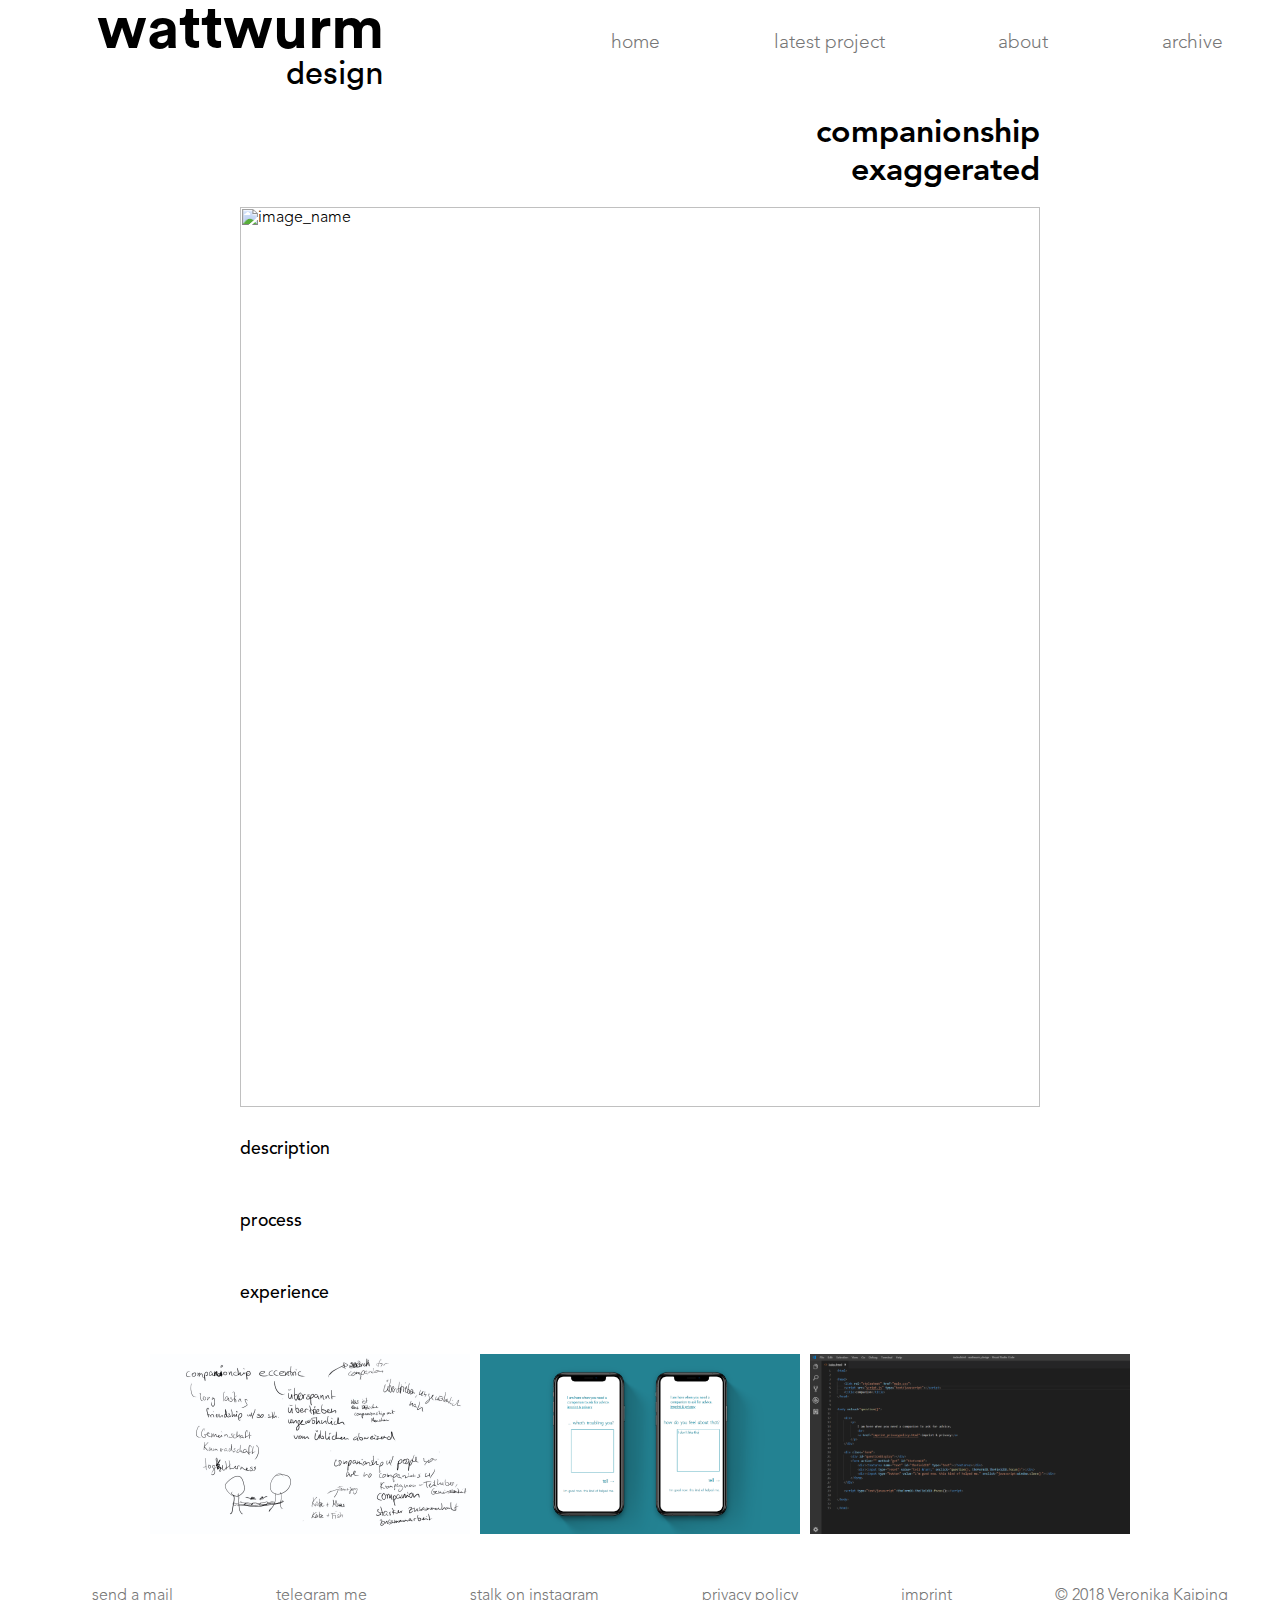
==== _neues_projekt.html @ 7e27d512 "first project + fixes" ====
<html>

<head>
    <!--titel ändern-->
    <title>companionship_exaggerated</title>
    <link rel="stylesheet" href="main.css">
    <link rel="stylesheet" href="imagepopup.css">
    <script src="imagepopup.js" type="text/javascript"></script>
    <meta name="viewport" content="width=device-width, initial-scale=1.0">
</head>

<body>
    <header>
        <nav class='menu'>
            <ul>
                <li>
                    <div>
                        wattwurm<div>design</div>
                    </div>
                </li>
                <li></li>
                <li><a href="index.html">home</a></li>
                <!-- latest project-Link ändern -->
                <li><a href="latest_project.html">latest project</a></li>
                <li><a href="about.html">about</a></li>
                <li>
                    <a href="#">archive</a>
                    <ul class='sub-menu'>
                        <!--<li><a href="archive.html#year_month">month year</a></li>-->
                        <li><a href="archive.html#18_dez">dez 18</a></li>
                    </ul>
                </li>
            </ul>
        </nav>
        </div>

    </header>

    <!--Link vorheriges Projekt einfügen:-->
    <!--<div class="pfeillinks"><a href="#">&larr;</a></div>-->
    <!--Link nächstes Projekt einfügen: // NUR BEI LETZTEM PROJEKT-->
    <!--<div class="pfeilrechts"><a href="#">&rarr;</a></div>-->

    <div class='div-project'>
        <div>
            <!--Hier Worte ändern:-->
            <a>companionship</a>
            <a>exaggerated</a>
        </div>
        <div>
            <!--Hier Bild ändern. Format muss immer gleich sein: Full HD 1920x10100-->
            <img src="projekte/companionship_exaggerated/companionship_exaggerated_img3.png" width=100% alt="image_name">
        </div>
        <div>
            <p>
                <h1>description</h1>
                <!--Hier Beschreibung eingeben:-->
                
            </p>
            <br>
            <p>
                <h1>process</h1>
                <!--Hier Prozess eingeben:-->
                
            </p>
            <br>
            <p>
                <h1>experience</h1>
                <!--Hier Erfahrung eingeben:-->
                
            </p>
        </div>
    </div>

    <!--Hier 3 Bilder + Namen einfügen eingeben:-->
    <div class='project_flex_images'>
        <img id="myImg" src="projekte/companionship_exaggerated/companionship_exaggerated_img5.jpg" alt="image_name" onclick="openModal();currentSlide(1)" class="hover">
        <img src="projekte/companionship_exaggerated/companionship_exaggerated_img2.png" alt="image_name" onclick="openModal();currentSlide(2)" class="hover">
        <img src="projekte/companionship_exaggerated/companionship_exaggerated_img4.png" alt="image_name" onclick="openModal();currentSlide(3)" class="hover">
    </div>

    <footer>

        <ul>
            <li><a href="mailto:Veronika.Kaiping@googlemail.com?subject=wattwurm design">send a mail</a></li>
            <li><a href="https://t.me/kakerlakenpopo" target="_blank">telegram me</a></li>
            <li><a href="https://www.instagram.com/wattwurm.design/" target="_blank">stalk on instagram</a></li>
            <li><a href="privacy_policy.html">privacy policy</a></li>
            <li><a href="imprint.html">imprint</a></li>
            <li><a> &copy; 2018 Veronika Kaiping</a></li>
        </ul>

    </footer>

    <!-- The Modal/Lightbox -->
    <div id="myModal" class="modal">
        <span class="close cursor" onclick="closeModal()">&times;</span>
        <div class="modal-content">

            <div class="mySlides">
                <div class="numbertext">1 / 3</div>
                <img src="projekte/companionship_exaggerated/companionship_exaggerated_img5.jpg" style="width:100%">
            </div>

            <div class="mySlides">
                <div class="numbertext">2 / 3</div>
                <img src="projekte/companionship_exaggerated/companionship_exaggerated_img2.png" style="width:100%">
            </div>

            <div class="mySlides">
                <div class="numbertext">3 / 3</div>
                <img src="projekte/companionship_exaggerated/companionship_exaggerated_img4.png" style="width:100%">
            </div>

            <a class="prev" onclick="plusSlides(-1)">&#10094;</a>
            <a class="next" onclick="plusSlides(1)">&#10095;</a>

            <!-- Caption text -->
            <div class="caption-container">
                <p id="caption"></p>
                <p id="caption"></p>
            </div>
        </div>
    </div>


</body>

</html>
---- main.css ----
@font-face { font-family: 'avenir_light';
    src: url('font/avenir/AvenirLTStd-Light.otf') format('opentype'); }
@font-face { font-family: 'avenir_medium';
    src: url('font/avenir/AvenirLTStd-Medium.otf') format('opentype'); }
@font-face { font-family: 'avenir_heavy';
    src: url('font/avenir/AvenirLTStd-Heavy.otf') format('opentype'); }
@font-face { font-family: 'circular_book';
    src: url('font/circular/lineto-circular-pro-book.ttf') format('truetype'); }
@font-face { font-family: 'circular_bold';
    src: url('font/circular/lineto-circular-pro-bold.ttf') format('truetype'); }

h1{
    font-family: 'avenir_medium';
    font-size: 110%;
}
h2{
    font-family: 'avenir_medium';
    font-size: 100%;
}
h3{
    font-family: 'avenir_bold';
    font-size: 120%;
}
p{
    font-family:'avenir_light';
}
img{
    max-width: 100%;
}

header{
    text-decoration:none;
    cursor: default;
    padding: 0;
}
header a{
    text-decoration:none;
    color: #777;
}
.menu > ul {
    font-family: 'avenir_light';
    font-size: 120%;

    display:flex;
    justify-content:space-around;
    flex-wrap : wrap;
    align-items: baseline;
}
.menu > ul > li {
    position: relative;
    list-style-type: none;
    display: inline-block;
    color: #777;
}
.menu > ul > li:hover {
    color: rgb(0, 0, 0);
    font-weight: bold;
}
.menu > ul > li:active {
    color: rgb(0, 0, 0);
    font-weight: bold;
}
.menu > ul > li> a:hover {
    color: rgb(0, 0, 0);
    font-weight: bold;
}
.menu > ul > li> a:active {
    color: rgb(0, 0, 0);
    font-weight: bold;
}
.menu > ul > li > div:first-child{/*logo: wattwurm*/
    color: #000;
    font-family: 'circular_bold';
    font-size: 60px;
    line-height: .8em;/*Abstand zu wattwurm*/
}
.menu > ul > li > div:first-child>div{/*logo: design*/
    font-family: 'circular_book';
    text-align: right;
    font-size: 32.5px;
}
.menu li:hover .sub-menu{
    display: block;
}
ul.sub-menu{
    position: absolute;
    list-style-type: none;
    color: #777;
    width: 100%;
    padding: .5em 0 1em .1em;
    display: none;
}
ul.sub-menu>li {
    margin-top:3vh; /*sub-menu Abstand (kleiner machen wenn mehrere Monate oder nach jahr sortieren)*/
}
ul.sub-menu>li>a{
    font-weight: normal;
}
ul.sub-menu>li>a:hover {
    color: rgb(0, 0, 0);
    font-weight: bold;
}
ul.sub-menu>li>a:active{
    color: rgb(0, 0, 0);
    font-weight: bold;
}

body {
    margin: 0;
    padding: 0;
    background-color:#ffffff;
    font-family:'avenir_light';
    height: 100%;
    width: 100%;
    box-sizing: border-box;
}

footer{
    margin-top:2em;
    font-size:100%;
    cursor: default;
}
footer a{
    margin: 5em 0;
    color:#777;
}
footer ul{
    list-style-type: none;
    display:flex;
    justify-content:space-around;
    flex-wrap : wrap;
    align-items: center;
}
footer>ul>li{
    margin: 0.2em 0;
}

.center_flex>div{
    margin: 1em;
    display:flex;
    flex-direction: column;
    justify-content: center;
    align-items: center;
}
.center_flex>div:last-child{
    margin-bottom: 8em;
}


/*slideshow*/
.center_flex>div>ul:first-child>li{
    left: 50%;
    transform: translateX(-50%);
    text-align:center;
}
.center_flex>div>ul:first-child>li>a{
    font-family: 'circular_bold';
    font-size: 220%;
    color:#000;
    text-decoration: none;
}




.center_flex>div>ul>li{
    display:flex;
    flex-direction: row;
    flex-wrap: nowrap;
    width: 100%;
    justify-content: center;
    align-content: center;
    text-align: center;
}
#needDisplay, #adjDisplay{ /*random words*/
    font-family: 'circular_bold';
    font-size: 220%;
    color:#000;
    text-decoration: underline;
}
.center_flex>div>ul:last-child>li:last-child{
    padding-top:.6em;
}
.center_flex>div>ul>li>a{ /*random words*/
    font-family: 'circular_bold';
    font-size: 220%;
    color:#000;
}
.center_flex>div>a>p{
    font-size:110%;
}
.center_flex>div:first-child>a{ /*the mission: + Randausgleich*/
    transform: translateX(2%);
}
.center_flex>div>a>p:first-child{ /*the mission:*/
    font-family: 'avenir_heavy';
    font-size: 150%;
}
.center_flex>div>a>p:nth-child(3){ /*1 noun -  1 verb - 1 adjective - 24 hours*/
    font-family: 'circular_bold';
    font-size: 110%;
}
.center_flex>div>ul{
    list-style: none;
    padding: 0;
}
.randomButton {
    background-color: #ffffff;
    font-family: 'avenir_light';
    font-size: 110%;
    border:none;
    cursor:pointer;
    color:#000000;
}

.abstand{
    margin-top:5em;
}


.pfeillinks{ /*pfeil links*/
    position:fixed;
    margin-top: 30vh;
    margin-left: 2.5%;
}
.pfeilrechts{ /*pfeil rechts*/
    position:fixed;
    margin-top: 30vh;
    margin-left: 97.5%;
    transform: translateX(-100%);
}
.pfeillinks>a, .pfeilrechts>a{
    font-size: 200%;
    text-align: center;
    text-decoration: none;
    font-weight: bold;
    color: #777;
}
.pfeillinks>a:hover, .pfeilrechts>a:hover{
    text-decoration: none;
    color: #000;
}

.div-project > div:first-child {
    display: flex;
    flex-direction: column;
    color: #000;
    font-family: 'avenir_heavy';
    font-size: 200%;
    text-align: right;
    margin: 0 auto;
    width:100%; max-width: 800px; 
}
.div-project > div:nth-child(2) {
    margin: 1em auto 2em auto;
    width:100%; max-width: 800px;
    padding: 0; 
}
.div-project > div:nth-child(3) {
    margin: 0 auto;
    width:100%; max-width: 800px;
    padding: 0; 
}
.div-project >div>a{
    color: black;
}

.project_flex_images{
    margin: 5vh 0;
    display: flex;
    flex-direction: row;
    flex-wrap: wrap;
    justify-content: center;
    align-content: flex-start;
    align-items: flex-start;
}
.project_flex_images>img{
    margin:5px;
    width: 100%; max-width: 320px; min-width: 50px;
}

article{
    margin: 5vh 30vw;
    display:flex;
    flex-direction: column;
    justify-content: space-around;
}
article a, article p, article li, article h1, article h2{
    text-decoration: none;
    color: #777;
}
article a:hover{
    text-decoration: none;
    cursor: pointer;
    color: #000;
}

.archive_table{
    margin-top: 3em;
}
.archive_table>li{
    display:grid;
    grid-template-columns: 37.5% 25% 37.5%;
    grid-gap: 1em;
    margin: 2em 0;
}
.archive_table>li>div{
    display:flex;
    justify-content: center;
    align-items: flex-start;
}
.archive_table>li>div>a{
    color:#000;
    font-size: 100%;
    text-decoration: underline;
}
.archive_table>li>div:nth-of-type(1){
    display:flex;
    justify-content: flex-end;
    align-items: flex-start;
}
.archive_table>li>div:nth-of-type(1)>a{
    text-align: right;
    font-family: 'avenir_heavy';
    font-size: 150%;
    text-decoration: none;
}
.archive_table>li>div:nth-child(3n){
    justify-content: flex-start;
    justify-items: flex-start;
    width: 100%; max-width: 150px; min-width: 150px;
}

.about div{
    width:100%; max-width:300;
    margin: 1vw;
}
.about>div>p{
    font-size: 110%;
}
.about>div>p>a{
    color: #000;
}
.about>div:first-child p, .about>div:first-child h1{
    font-weight: bold;
}
.about {
    margin: 5vh 10vw;
    display:flex;
    flex-direction: row;
    flex-wrap: wrap;
    justify-content: center;
    align-items: flex-start;
    align-content: flex-start;
}








@media only screen and (max-width: 600px) {
    .menu > ul > li > div:first-child{/*logo: wattwurm*/
        color: #000;
        font-family: 'circular_bold';
        font-size: 30px;
        line-height: .7em;/*Abstand zu wattwurm*/
        margin-top: .3em;
        margin-right:0;
    }
    .menu > ul > li > div:first-child>div{/*logo: design*/
        font-family: 'circular_book';
        text-align: right;
        font-size: 16.5px;
        transform: translateX(195%);
        transform: translateX(-0em);
    }
    .menu > ul > li:nth-child(2){ /*leeres div für Abstand zum Logo im menu in @mobile*/
        width: 100%;
    }
    .menu > ul {
        font-family: 'avenir_light';
        font-size: 120%;
        display:flex;
        flex-direction: row;
        justify-content:space-between;
        flex-wrap : wrap;
        padding: 0 1em;
    }
    .menu > ul>li{
        margin-top: .5em;
    }

    ul.sub-menu{
        position: absolute;
        list-style-type: none;
        color: #777;
        background: rgba(255, 255, 255, 0.8);
        width: 10%;
        padding-left: .5em;
        padding-right: 1.8em;
        padding-bottom: .5em;
        margin-top:0;
        margin-left:-.4em;
        display: none;
    }
    ul.sub-menu>li {
        margin-top: .5em; /*sub-menu Abstand (kleiner machen wenn mehrere Monate oder nach jahr sortieren)*/
    }

    .center_flex>div>ul>li{
        display:block;
    }
    #needDisplay, #adjDisplay{ /*random words*/
        font-size: 150%;
    }
    .center_flex>div>ul>li>a{ /*random words*/
        font-size: 150%;
    }

    .div-project{
        margin: 0vh 6vw; /*abstand zu rand*/
    }
    .div-project > div:first-child {
        display: flex;
        flex-direction: column;
        font-size: 150%;
        text-align: left;
        margin: 0 auto;
        width:100%; max-width: 350px;
        padding: 0;
    }
    .div-project > div:nth-child(2) {
        width:100%; max-width: 350px;
        margin: 1em auto 2em auto;
        padding: 0;
    }
    .div-project > div:nth-child(3) {
        margin: 0 auto;
        width:100%; max-width: 350px;
        padding: 0;
    }

    .archive_table>li{
        display:grid;
        grid-template-columns: 30% 25% 45%;
        grid-gap: 2vw;
        margin: 2vw;
    }

    footer a{
        margin: 5em .5em;
        color:#777;
    }
    footer ul{
        padding: 0 1em;
        list-style-type: none;
        display:flex;
        justify-content:flex-start;
        flex-wrap : wrap;
        align-items: space-between;
        align-content: space-between;
    }
    article{
        margin: 5vh 15vw;
    }

    .archive_table{
        margin-top: 2em;
    }
    .archive_table>li>div:nth-of-type(1){
        margin-right: 1em;
    }
    .archive_table>li>div:nth-of-type(1)>a{
        font-size: 120%;
    }
    .about {
        margin: 5vh 1vw;
    }

    #myBtn {
        display: none;
        position: fixed;
        bottom: 20px;
        right: 30px;
        z-index: 99;
        font-size: 20px;
        border: none;
        outline: none;
        color: rgb(0, 0, 0);
        background-color: rgba(0, 0, 0, 0);
        cursor: pointer;
        padding: 15px;
      }
}
---- imagepopup.css ----
.row > .column {
    padding: 0 8px;
  }
  
  .row:after {
    content: "";
    display: table;
    clear: both;
  }
  
  /* Create four equal columns that floats next to eachother */
  .column {
    float: left;
    width: 25%;
  }
  
  /* The Modal (background) */
  .modal {
    display: none;
    position: fixed;
    z-index: 1;
    padding-top: 100px;
    left: 0;
    top: 0;
    width: 100%;
    height: 100%;
    overflow: auto;
    background-color: black;
  }
  
  /* Modal Content */
  .modal-content {
    position: relative;
    background-color: #fefefe;
    margin: auto;
    padding: 0;
    width: 80%;
    max-width: 1000px;
  }
  
  /* The Close Button */
  .close {
    color: white;
    position: absolute;
    top: 10px;
    right: 25px;
    font-size: 35px;
    font-weight: bold;
  }
  
  .close:hover,
  .close:focus {
    color: #999;
    text-decoration: none;
    cursor: pointer;
  }
  
  /* Hide the slides by default */
  .mySlides {
    display: none;
  }
  
  /* Next & previous buttons */
  .prev,
  .next {
    cursor: pointer;
    position: absolute;
    top: 50%;
    width: auto;
    padding: 16px;
    margin-top: -50px;
    color: white;
    font-weight: bold;
    font-size: 20px;
    transition: 0.6s ease;
    border-radius: 0 3px 3px 0;
    user-select: none;
    -webkit-user-select: none;
  }
  
  /* Position the "next button" to the right */
  .next {
    right: 0;
    border-radius: 3px 0 0 3px;
  }
  
  /* On hover, add a black background color with a little bit see-through */
  .prev:hover,
  .next:hover {
    background-color: rgba(0, 0, 0, 0.8);
  }
  
  /* Number text (1/3 etc) */
  .numbertext {
    color: #f2f2f2;
    font-size: 12px;
    padding: 8px 12px;
    position: absolute;
    top: 0;
  }
  
  /* Caption text */
  .caption-container {
    text-align: center;
    background-color: black;
    padding: 2px 16px;
    color: white;
  }
  
  img.demo {
    opacity: 0.6;
  }
  
  .active,
  .demo:hover {
    opacity: 1;
  }
  
  img.hover {
    cursor: pointer;
  }
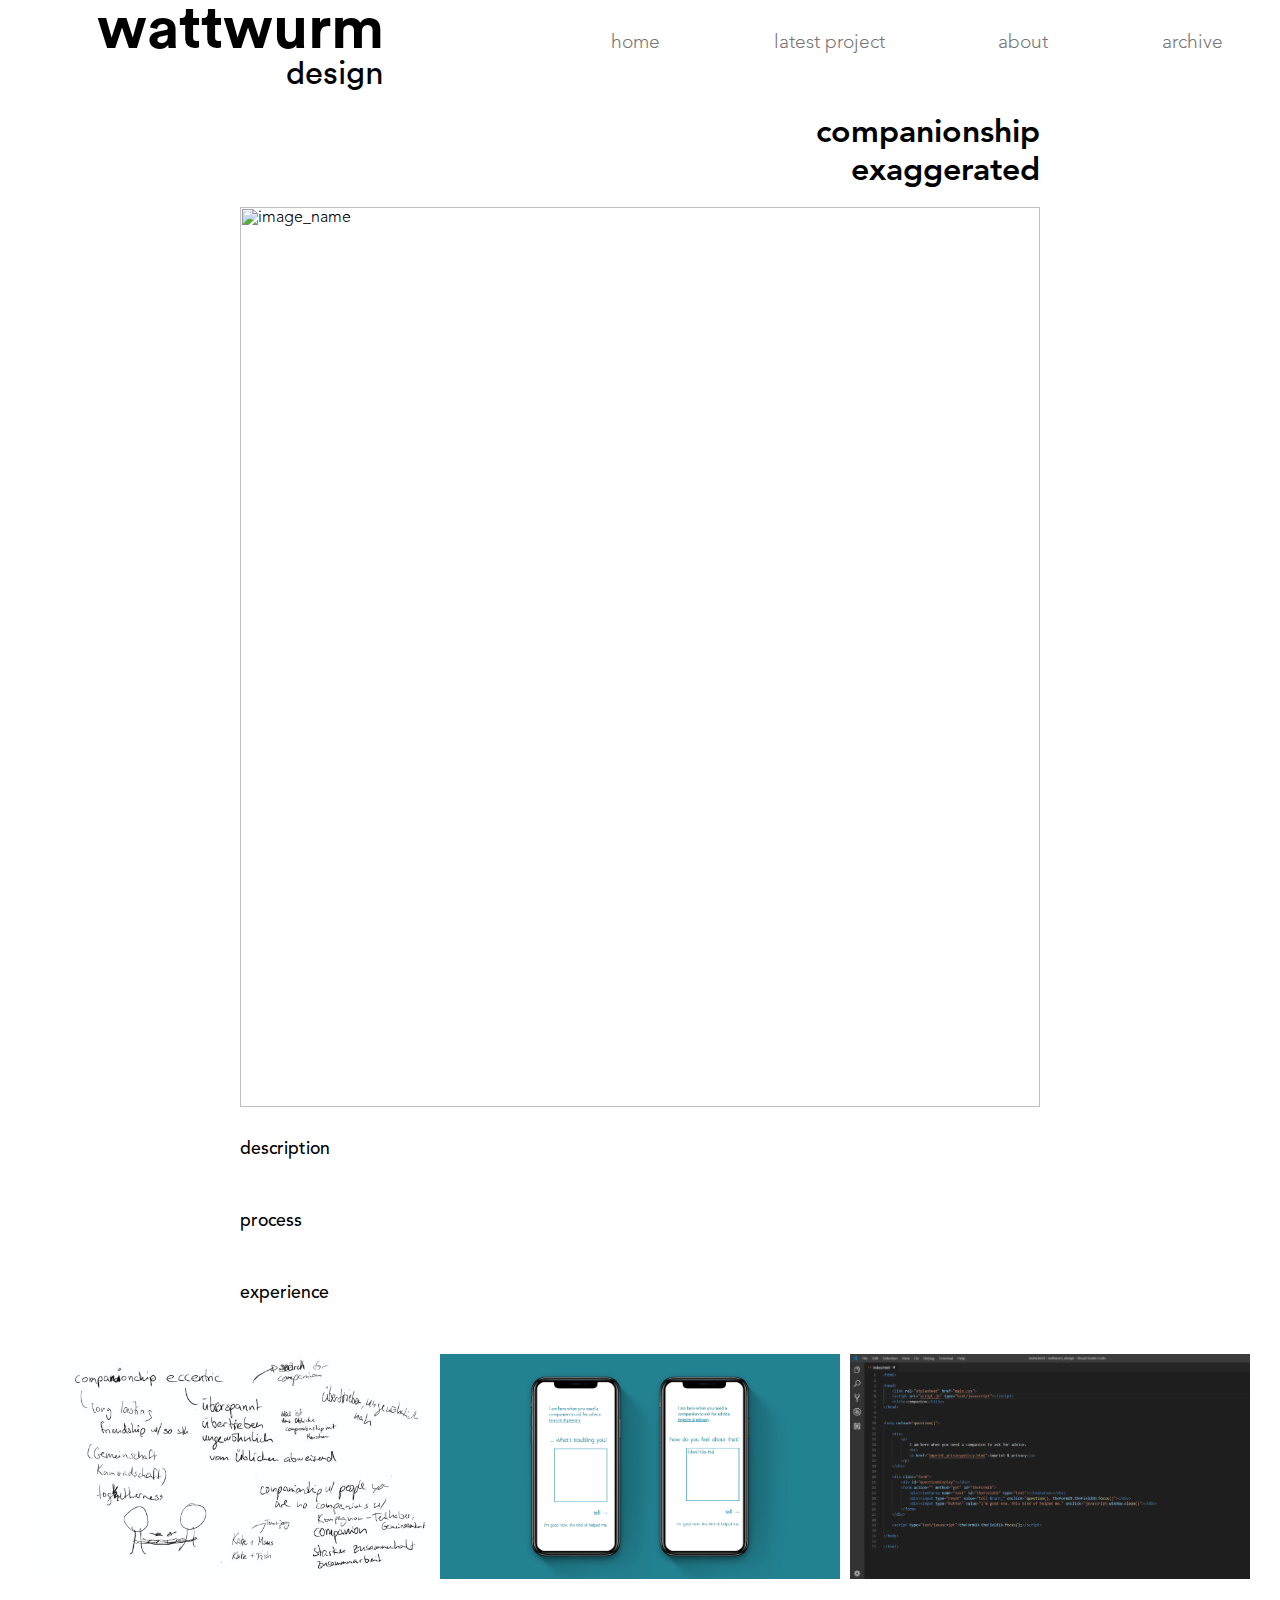
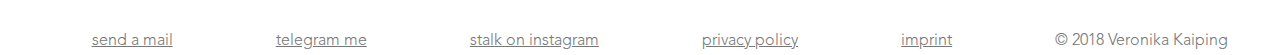
==== commit 8df42756: "communion_fancy projekt + logo klick fix" ====
--- a/_neues_projekt.html
+++ b/_neues_projekt.html
@@ -15,7 +15,7 @@
             <ul>
                 <li>
                     <div>
-                        wattwurm<div>design</div>
+                        <a href="index.html">wattwurm<div>design</div></a>
                     </div>
                 </li>
                 <li></li>
--- a/main.css
+++ b/main.css
@@ -68,17 +68,18 @@
     color: rgb(0, 0, 0);
     font-weight: bold;
 }
-.menu > ul > li > div:first-child{/*logo: wattwurm*/
+.menu > ul > li > div:first-child>a{/*logo: wattwurm*/
     color: #000;
     font-family: 'circular_bold';
     font-size: 60px;
     line-height: .8em;/*Abstand zu wattwurm*/
 }
-.menu > ul > li > div:first-child>div{/*logo: design*/
+.menu > ul > li > div:first-child>a>div{/*logo: design*/
     font-family: 'circular_book';
     text-align: right;
     font-size: 32.5px;
 }
+
 .menu li:hover .sub-menu{
     display: block;
 }
@@ -276,7 +277,7 @@
 }
 .project_flex_images>img{
     margin:5px;
-    width: 100%; max-width: 320px; min-width: 50px;
+    width: 100%; max-width: 400px; min-width: 50px;
 }
 
 article{
